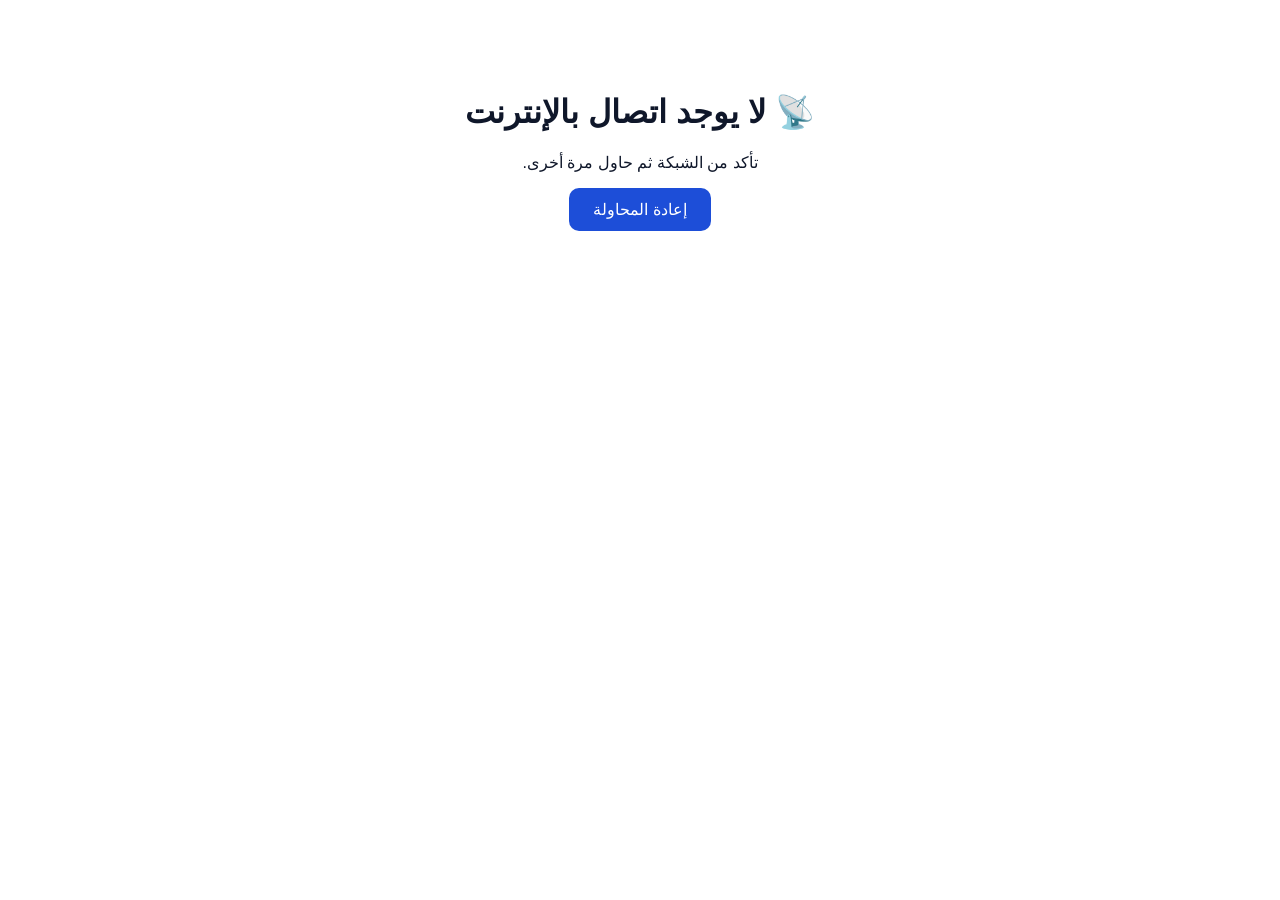
==== offline.html @ d1a09c2d "Add files via upload" ====
<!doctype html><html lang="ar" dir="rtl"><meta charset="utf-8"><meta name="viewport" content="width=device-width,initial-scale=1"><title>لا يوجد اتصال</title>
<body style="font-family:Cairo,sans-serif;text-align:center;padding:4rem 1rem;color:#0F172A"><h1>📡 لا يوجد اتصال بالإنترنت</h1><p>تأكد من الشبكة ثم حاول مرة أخرى.</p><button onclick="location.href='./'" style="background:#1D4ED8;color:#fff;border:0;border-radius:10px;padding:12px 24px;font-size:1rem">إعادة المحاولة</button></body></html>
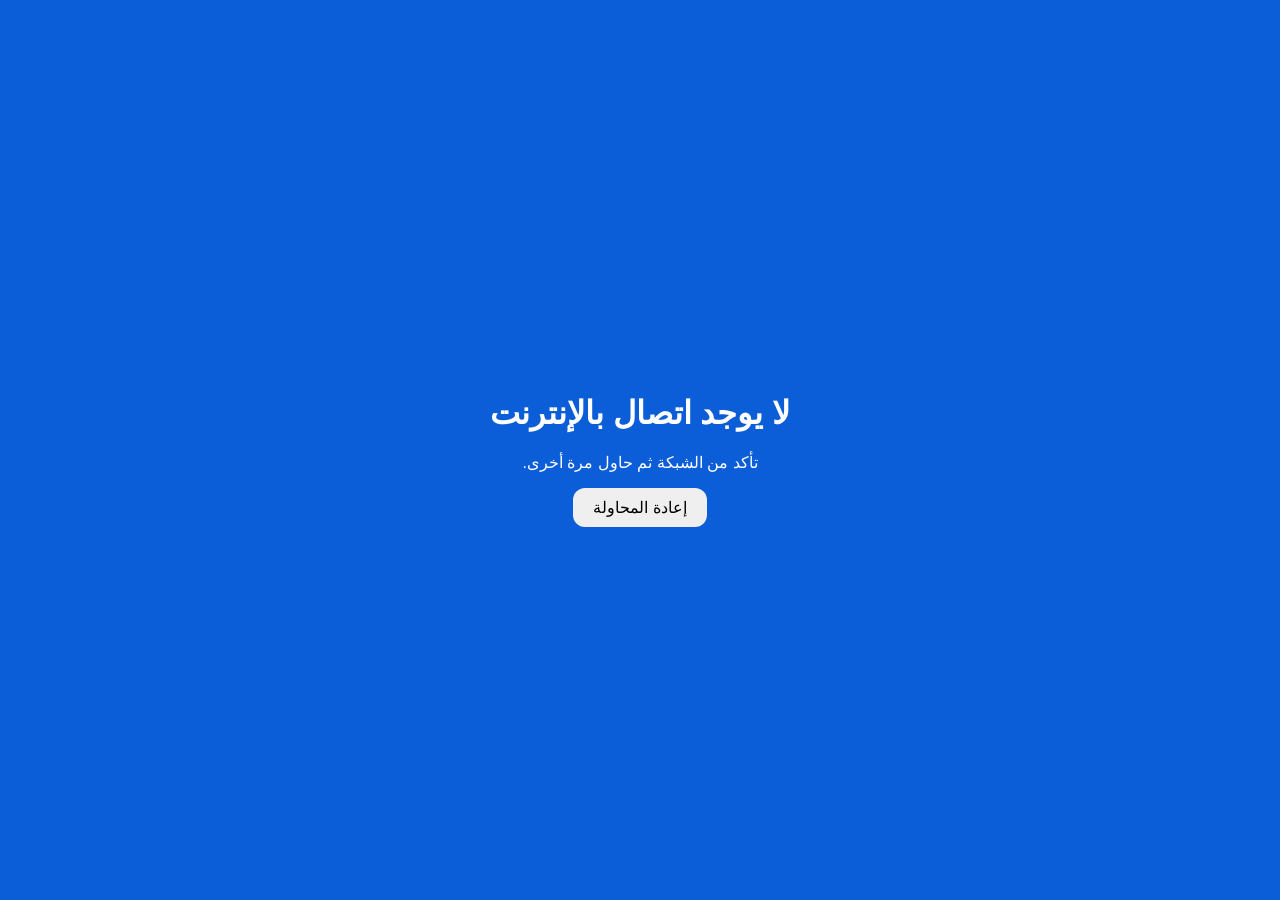
==== commit f5060251: "Add files via upload" ====
--- a/offline.html
+++ b/offline.html
@@ -1,2 +1 @@
-<!doctype html><html lang="ar" dir="rtl"><meta charset="utf-8"><meta name="viewport" content="width=device-width,initial-scale=1"><title>لا يوجد اتصال</title>
-<body style="font-family:Cairo,sans-serif;text-align:center;padding:4rem 1rem;color:#0F172A"><h1>📡 لا يوجد اتصال بالإنترنت</h1><p>تأكد من الشبكة ثم حاول مرة أخرى.</p><button onclick="location.href='./'" style="background:#1D4ED8;color:#fff;border:0;border-radius:10px;padding:12px 24px;font-size:1rem">إعادة المحاولة</button></body></html>
+<!DOCTYPE html><html lang="ar" dir="rtl"><meta charset="utf-8"><meta name="viewport" content="width=device-width,initial-scale=1"><title>لا يوجد اتصال</title><body style="font-family:Cairo,sans-serif;display:grid;place-items:center;height:100vh;margin:0;background:#0b5ed7;color:#fff;text-align:center"><div><h1>لا يوجد اتصال بالإنترنت</h1><p>تأكد من الشبكة ثم حاول مرة أخرى.</p><button onclick="location.reload()" style="padding:10px 20px;border:0;border-radius:12px;font:inherit">إعادة المحاولة</button></div>
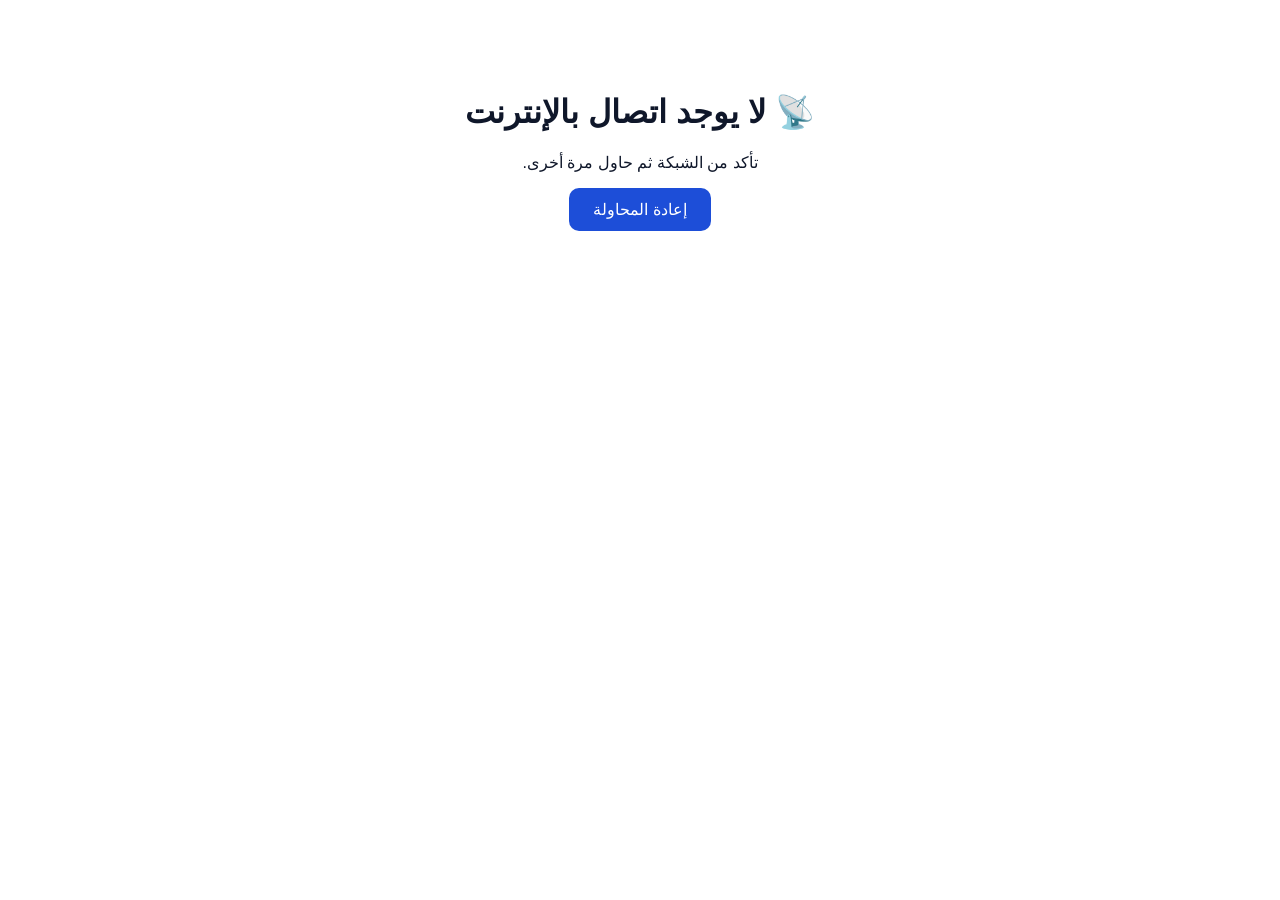
==== commit f03c50a7: "Add files via upload" ====
--- a/offline.html
+++ b/offline.html
@@ -1 +1,2 @@
-<!DOCTYPE html><html lang="ar" dir="rtl"><meta charset="utf-8"><meta name="viewport" content="width=device-width,initial-scale=1"><title>لا يوجد اتصال</title><body style="font-family:Cairo,sans-serif;display:grid;place-items:center;height:100vh;margin:0;background:#0b5ed7;color:#fff;text-align:center"><div><h1>لا يوجد اتصال بالإنترنت</h1><p>تأكد من الشبكة ثم حاول مرة أخرى.</p><button onclick="location.reload()" style="padding:10px 20px;border:0;border-radius:12px;font:inherit">إعادة المحاولة</button></div>
+<!doctype html><html lang="ar" dir="rtl"><meta charset="utf-8"><meta name="viewport" content="width=device-width,initial-scale=1"><title>لا يوجد اتصال</title>
+<body style="font-family:Cairo,sans-serif;text-align:center;padding:4rem 1rem;color:#0F172A"><h1>📡 لا يوجد اتصال بالإنترنت</h1><p>تأكد من الشبكة ثم حاول مرة أخرى.</p><button onclick="location.href='./'" style="background:#1D4ED8;color:#fff;border:0;border-radius:10px;padding:12px 24px;font-size:1rem">إعادة المحاولة</button></body></html>
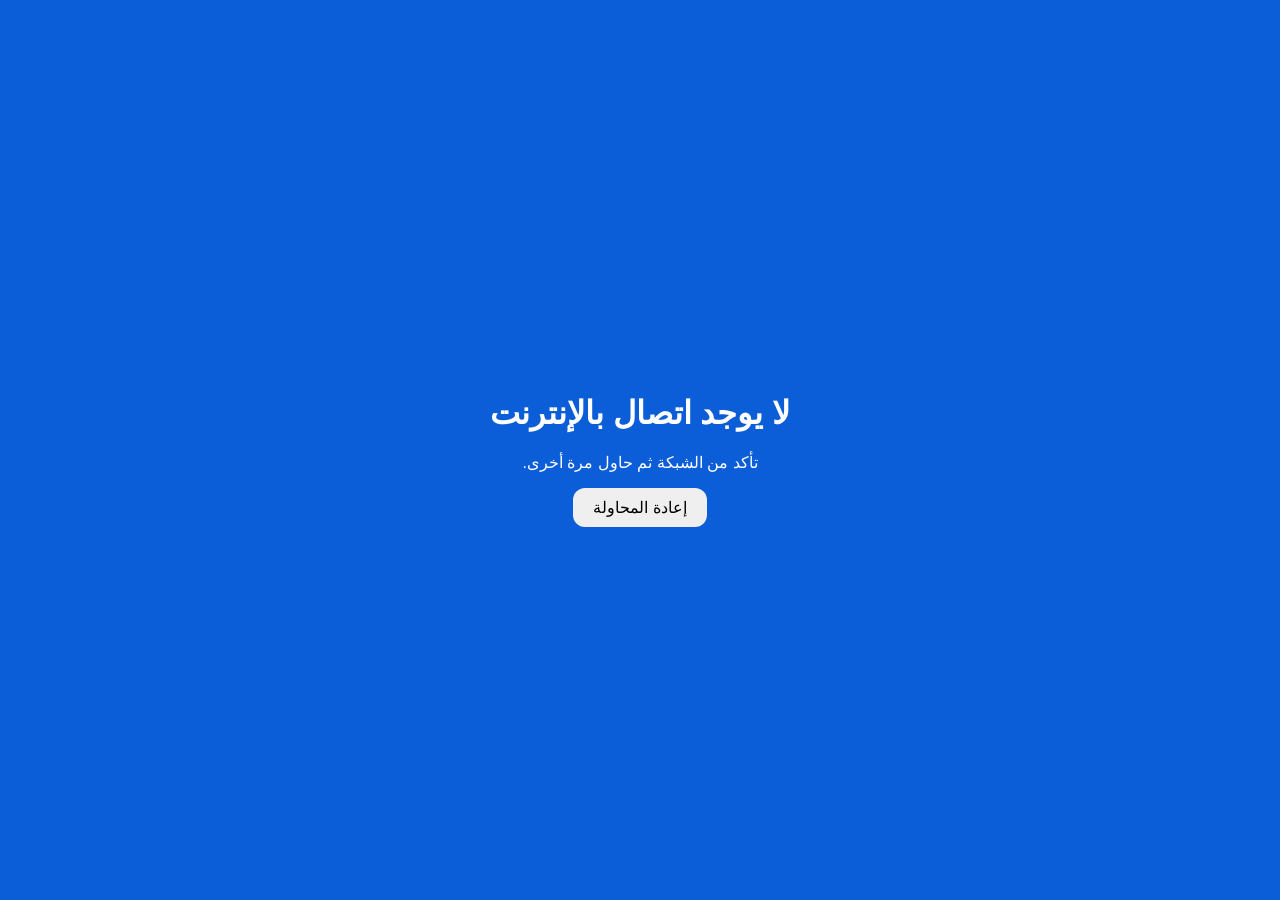
==== commit 6c6b76ab: "Add files via upload" ====
--- a/offline.html
+++ b/offline.html
@@ -1,2 +1 @@
-<!doctype html><html lang="ar" dir="rtl"><meta charset="utf-8"><meta name="viewport" content="width=device-width,initial-scale=1"><title>لا يوجد اتصال</title>
-<body style="font-family:Cairo,sans-serif;text-align:center;padding:4rem 1rem;color:#0F172A"><h1>📡 لا يوجد اتصال بالإنترنت</h1><p>تأكد من الشبكة ثم حاول مرة أخرى.</p><button onclick="location.href='./'" style="background:#1D4ED8;color:#fff;border:0;border-radius:10px;padding:12px 24px;font-size:1rem">إعادة المحاولة</button></body></html>
+<!DOCTYPE html><html lang="ar" dir="rtl"><meta charset="utf-8"><meta name="viewport" content="width=device-width,initial-scale=1"><title>لا يوجد اتصال</title><body style="font-family:Cairo,sans-serif;display:grid;place-items:center;height:100vh;margin:0;background:#0b5ed7;color:#fff;text-align:center"><div><h1>لا يوجد اتصال بالإنترنت</h1><p>تأكد من الشبكة ثم حاول مرة أخرى.</p><button onclick="location.reload()" style="padding:10px 20px;border:0;border-radius:12px;font:inherit">إعادة المحاولة</button></div>
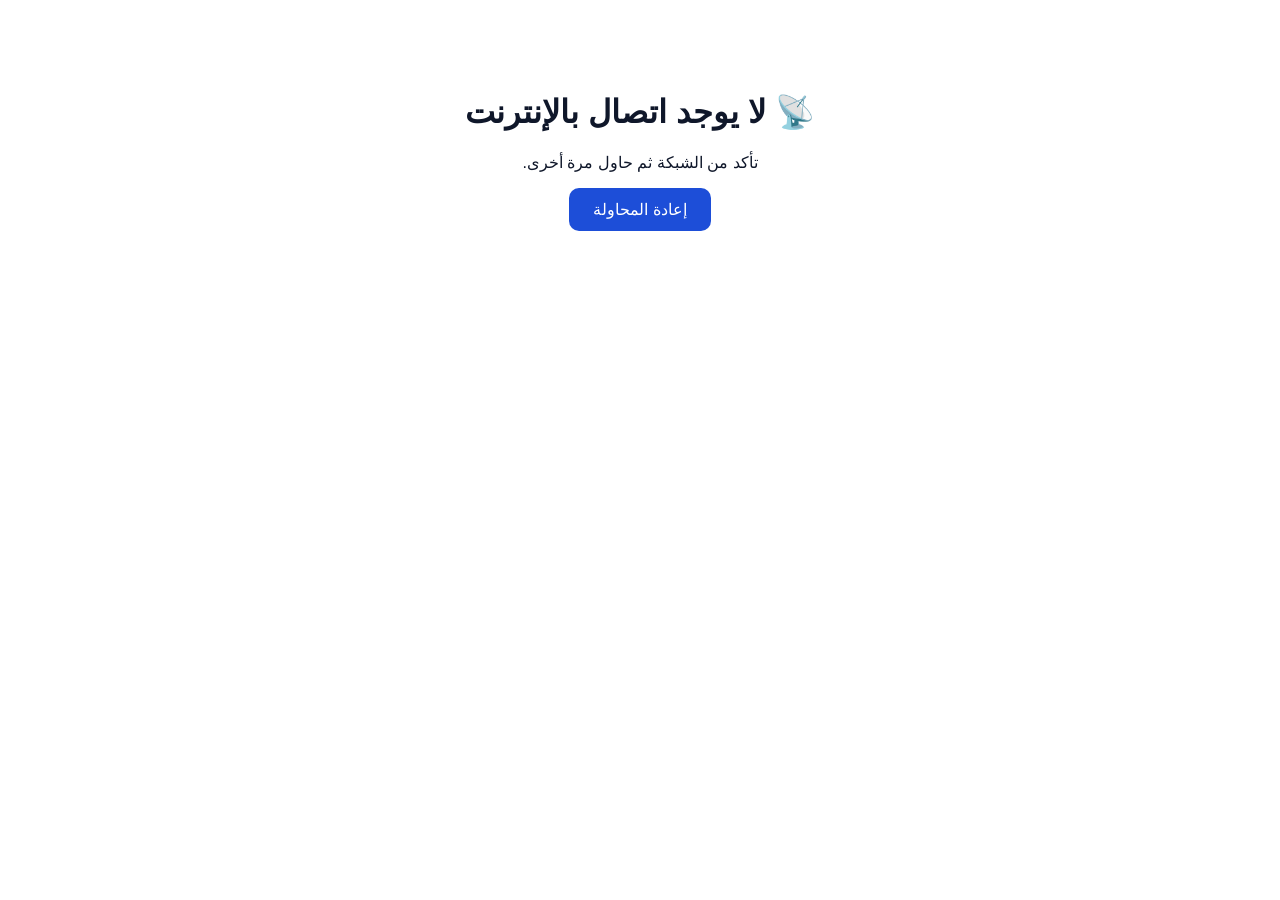
==== commit 72f2048f: "Add files via upload" ====
--- a/offline.html
+++ b/offline.html
@@ -1 +1,2 @@
-<!DOCTYPE html><html lang="ar" dir="rtl"><meta charset="utf-8"><meta name="viewport" content="width=device-width,initial-scale=1"><title>لا يوجد اتصال</title><body style="font-family:Cairo,sans-serif;display:grid;place-items:center;height:100vh;margin:0;background:#0b5ed7;color:#fff;text-align:center"><div><h1>لا يوجد اتصال بالإنترنت</h1><p>تأكد من الشبكة ثم حاول مرة أخرى.</p><button onclick="location.reload()" style="padding:10px 20px;border:0;border-radius:12px;font:inherit">إعادة المحاولة</button></div>
+<!doctype html><html lang="ar" dir="rtl"><meta charset="utf-8"><meta name="viewport" content="width=device-width,initial-scale=1"><title>لا يوجد اتصال</title>
+<body style="font-family:Cairo,sans-serif;text-align:center;padding:4rem 1rem;color:#0F172A"><h1>📡 لا يوجد اتصال بالإنترنت</h1><p>تأكد من الشبكة ثم حاول مرة أخرى.</p><button onclick="location.href='./'" style="background:#1D4ED8;color:#fff;border:0;border-radius:10px;padding:12px 24px;font-size:1rem">إعادة المحاولة</button></body></html>
